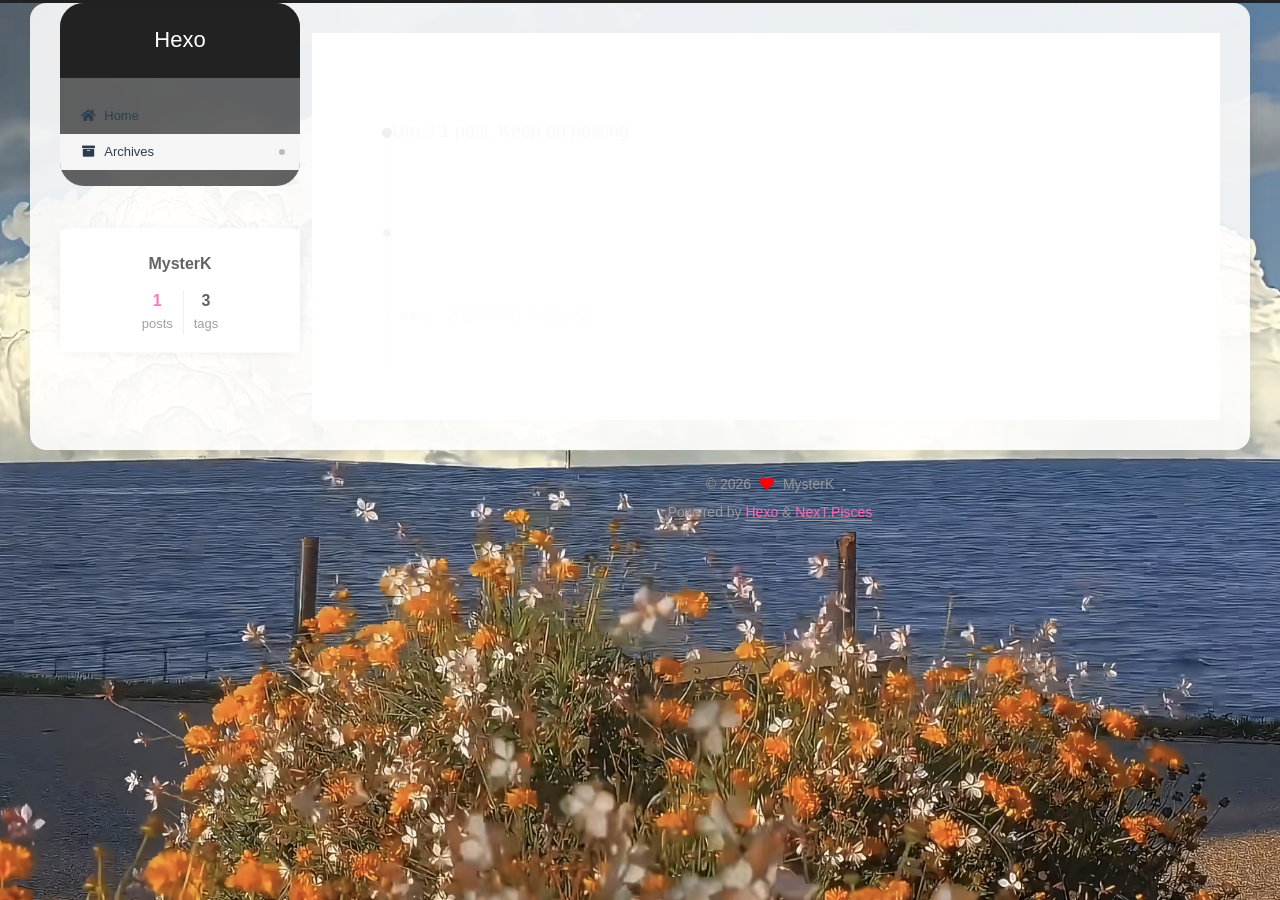
==== archives/index.html @ e22dd540 "Site updated: 2026-05-01 09:52:43" ====
<!DOCTYPE html>
<html lang="en">
<head>
  <meta charset="UTF-8">
<meta name="viewport" content="width=device-width, initial-scale=1, maximum-scale=2">
<meta name="theme-color" content="#222">
<meta name="generator" content="Hexo 7.3.0">
  <link rel="apple-touch-icon" sizes="180x180" href="/images/apple-touch-icon-next.png">
  <link rel="icon" type="image/png" sizes="32x32" href="/images/favicon-32x32-next.png">
  <link rel="icon" type="image/png" sizes="16x16" href="/images/favicon-16x16-next.png">
  <link rel="mask-icon" href="/images/logo.svg" color="#222">

<link rel="stylesheet" href="/css/main.css">


<link rel="stylesheet" href="/lib/font-awesome/css/all.min.css">

<script id="hexo-configurations">
    var NexT = window.NexT || {};
    var CONFIG = {"hostname":"example.com","root":"/","scheme":"Pisces","version":"7.8.0","exturl":false,"sidebar":{"position":"left","display":"always","padding":18,"offset":12,"onmobile":false},"copycode":{"enable":false,"show_result":false,"style":null},"back2top":{"enable":true,"sidebar":false,"scrollpercent":false},"bookmark":{"enable":false,"color":"#222","save":"auto"},"fancybox":false,"mediumzoom":false,"lazyload":false,"pangu":false,"comments":{"style":"tabs","active":null,"storage":true,"lazyload":false,"nav":null},"algolia":{"hits":{"per_page":10},"labels":{"input_placeholder":"Search for Posts","hits_empty":"We didn't find any results for the search: ${query}","hits_stats":"${hits} results found in ${time} ms"}},"localsearch":{"enable":false,"trigger":"auto","top_n_per_article":1,"unescape":false,"preload":false},"motion":{"enable":true,"async":false,"transition":{"post_block":"fadeIn","post_header":"slideDownIn","post_body":"slideDownIn","coll_header":"slideLeftIn","sidebar":"slideUpIn"}}};
  </script>

  <meta property="og:type" content="website">
<meta property="og:title" content="Hexo">
<meta property="og:url" content="http://example.com/archives/index.html">
<meta property="og:site_name" content="Hexo">
<meta property="og:locale" content="en_US">
<meta property="article:author" content="MysterK">
<meta name="twitter:card" content="summary">

<link rel="canonical" href="http://example.com/archives/">


<script id="page-configurations">
  // https://hexo.io/docs/variables.html
  CONFIG.page = {
    sidebar: "",
    isHome : false,
    isPost : false,
    lang   : 'en'
  };
</script>

  <title>Archive | Hexo</title>
  






  <noscript>
  <style>
  .use-motion .brand,
  .use-motion .menu-item,
  .sidebar-inner,
  .use-motion .post-block,
  .use-motion .pagination,
  .use-motion .comments,
  .use-motion .post-header,
  .use-motion .post-body,
  .use-motion .collection-header { opacity: initial; }

  .use-motion .site-title,
  .use-motion .site-subtitle {
    opacity: initial;
    top: initial;
  }

  .use-motion .logo-line-before i { left: initial; }
  .use-motion .logo-line-after i { right: initial; }
  </style>
</noscript>

</head>

<body itemscope itemtype="http://schema.org/WebPage">
  <div class="container use-motion">
    <div class="headband"></div>

    <header class="header" itemscope itemtype="http://schema.org/WPHeader">
      <div class="header-inner"><div class="site-brand-container">
  <div class="site-nav-toggle">
    <div class="toggle" aria-label="Toggle navigation bar">
      <span class="toggle-line toggle-line-first"></span>
      <span class="toggle-line toggle-line-middle"></span>
      <span class="toggle-line toggle-line-last"></span>
    </div>
  </div>

  <div class="site-meta">

    <a href="/" class="brand" rel="start">
      <span class="logo-line-before"><i></i></span>
      <h1 class="site-title">Hexo</h1>
      <span class="logo-line-after"><i></i></span>
    </a>
  </div>

  <div class="site-nav-right">
    <div class="toggle popup-trigger">
    </div>
  </div>
</div>




<nav class="site-nav">
  <ul id="menu" class="main-menu menu">
        <li class="menu-item menu-item-home">

    <a href="/" rel="section"><i class="fa fa-home fa-fw"></i>Home</a>

  </li>
        <li class="menu-item menu-item-archives">

    <a href="/archives/" rel="section"><i class="fa fa-archive fa-fw"></i>Archives</a>

  </li>
  </ul>
</nav>




</div>
    </header>

    
  <div class="back-to-top">
    <i class="fa fa-arrow-up"></i>
    <span>0%</span>
  </div>


    <main class="main">
      <div class="main-inner">
        <div class="content-wrap">
          

          <div class="content archive">
            

  
  
  
  <div class="post-block">
    <div class="posts-collapse">
      <div class="collection-title">
        <span class="collection-header">Um..! 1 post. Keep on posting.</span>
      </div>

      
    <div class="collection-year">
      <span class="collection-header">2026</span>
    </div>

  <article itemscope itemtype="http://schema.org/Article">
    <header class="post-header">

      <div class="post-meta">
        <time itemprop="dateCreated"
              datetime="2026-04-30T20:17:04+08:00"
              content="2026-04-30">
          04-30
        </time>
      </div>

      <div class="post-title">
          <a class="post-title-link" href="/2026/04/30/2026%E5%B9%B44%E6%9C%88-%E6%9C%88%E5%BA%A6%E5%B0%8F%E7%BB%93/" itemprop="url">
            <span itemprop="name">2026年4月 月度小结</span>
          </a>
      </div>

    </header>
  </article>


    </div>
  </div>
  
  
  

  



          </div>
          

<script>
  window.addEventListener('tabs:register', () => {
    let { activeClass } = CONFIG.comments;
    if (CONFIG.comments.storage) {
      activeClass = localStorage.getItem('comments_active') || activeClass;
    }
    if (activeClass) {
      let activeTab = document.querySelector(`a[href="#comment-${activeClass}"]`);
      if (activeTab) {
        activeTab.click();
      }
    }
  });
  if (CONFIG.comments.storage) {
    window.addEventListener('tabs:click', event => {
      if (!event.target.matches('.tabs-comment .tab-content .tab-pane')) return;
      let commentClass = event.target.classList[1];
      localStorage.setItem('comments_active', commentClass);
    });
  }
</script>

        </div>
          
  
  <div class="toggle sidebar-toggle">
    <span class="toggle-line toggle-line-first"></span>
    <span class="toggle-line toggle-line-middle"></span>
    <span class="toggle-line toggle-line-last"></span>
  </div>

  <aside class="sidebar">
    <div class="sidebar-inner">

      <ul class="sidebar-nav motion-element">
        <li class="sidebar-nav-toc">
          Table of Contents
        </li>
        <li class="sidebar-nav-overview">
          Overview
        </li>
      </ul>

      <!--noindex-->
      <div class="post-toc-wrap sidebar-panel">
      </div>
      <!--/noindex-->

      <div class="site-overview-wrap sidebar-panel">
        <div class="site-author motion-element" itemprop="author" itemscope itemtype="http://schema.org/Person">
  <p class="site-author-name" itemprop="name">MysterK</p>
  <div class="site-description" itemprop="description"></div>
</div>
<div class="site-state-wrap motion-element">
  <nav class="site-state">
      <div class="site-state-item site-state-posts">
          <a href="/archives/">
        
          <span class="site-state-item-count">1</span>
          <span class="site-state-item-name">posts</span>
        </a>
      </div>
      <div class="site-state-item site-state-tags">
        <span class="site-state-item-count">3</span>
        <span class="site-state-item-name">tags</span>
      </div>
  </nav>
</div>



      </div>

    </div>
  </aside>
  <div id="sidebar-dimmer"></div>


      </div>
    </main>

    <footer class="footer">
      <div class="footer-inner">
        

        

<div class="copyright">
  
  &copy; 
  <span itemprop="copyrightYear">2026</span>
  <span class="with-love">
    <i class="fa fa-heart"></i>
  </span>
  <span class="author" itemprop="copyrightHolder">MysterK</span>
</div>
  <div class="powered-by">Powered by <a href="https://hexo.io/" class="theme-link" rel="noopener" target="_blank">Hexo</a> & <a href="https://pisces.theme-next.org/" class="theme-link" rel="noopener" target="_blank">NexT.Pisces</a>
  </div>

        








      </div>
    </footer>
  </div>

  
  <script src="/lib/anime.min.js"></script>
  <script src="/lib/velocity/velocity.min.js"></script>
  <script src="/lib/velocity/velocity.ui.min.js"></script>

<script src="/js/utils.js"></script>

<script src="/js/motion.js"></script>


<script src="/js/schemes/pisces.js"></script>


<script src="/js/next-boot.js"></script>




  















  

  

</body>
</html>
---- css/main.css ----
:root {
  --body-bg-color: #f5f7f9;
  --content-bg-color: #fff;
  --card-bg-color: #f5f5f5;
  --text-color: #555;
  --blockquote-color: #666;
  --link-color: #555;
  --link-hover-color: #222;
  --brand-color: #fff;
  --brand-hover-color: #fff;
  --table-row-odd-bg-color: #f9f9f9;
  --table-row-hover-bg-color: #f5f5f5;
  --menu-item-bg-color: #f5f5f5;
  --btn-default-bg: #fff;
  --btn-default-color: #555;
  --btn-default-border-color: #555;
  --btn-default-hover-bg: #222;
  --btn-default-hover-color: #fff;
  --btn-default-hover-border-color: #222;
}
html {
  line-height: 1.15; /* 1 */
  -webkit-text-size-adjust: 100%; /* 2 */
}
body {
  margin: 0;
}
main {
  display: block;
}
h1 {
  font-size: 2em;
  margin: 0.67em 0;
}
hr {
  box-sizing: content-box; /* 1 */
  height: 0; /* 1 */
  overflow: visible; /* 2 */
}
pre {
  font-family: monospace, monospace; /* 1 */
  font-size: 1em; /* 2 */
}
a {
  background: transparent;
}
abbr[title] {
  border-bottom: none; /* 1 */
  text-decoration: underline; /* 2 */
  text-decoration: underline dotted; /* 2 */
}
b,
strong {
  font-weight: bolder;
}
code,
kbd,
samp {
  font-family: monospace, monospace; /* 1 */
  font-size: 1em; /* 2 */
}
small {
  font-size: 80%;
}
sub,
sup {
  font-size: 75%;
  line-height: 0;
  position: relative;
  vertical-align: baseline;
}
sub {
  bottom: -0.25em;
}
sup {
  top: -0.5em;
}
img {
  border-style: none;
}
button,
input,
optgroup,
select,
textarea {
  font-family: inherit; /* 1 */
  font-size: 100%; /* 1 */
  line-height: 1.15; /* 1 */
  margin: 0; /* 2 */
}
button,
input {
/* 1 */
  overflow: visible;
}
button,
select {
/* 1 */
  text-transform: none;
}
button,
[type='button'],
[type='reset'],
[type='submit'] {
  -webkit-appearance: button;
}
button::-moz-focus-inner,
[type='button']::-moz-focus-inner,
[type='reset']::-moz-focus-inner,
[type='submit']::-moz-focus-inner {
  border-style: none;
  padding: 0;
}
button:-moz-focusring,
[type='button']:-moz-focusring,
[type='reset']:-moz-focusring,
[type='submit']:-moz-focusring {
  outline: 1px dotted ButtonText;
}
fieldset {
  padding: 0.35em 0.75em 0.625em;
}
legend {
  box-sizing: border-box; /* 1 */
  color: inherit; /* 2 */
  display: table; /* 1 */
  max-width: 100%; /* 1 */
  padding: 0; /* 3 */
  white-space: normal; /* 1 */
}
progress {
  vertical-align: baseline;
}
textarea {
  overflow: auto;
}
[type='checkbox'],
[type='radio'] {
  box-sizing: border-box; /* 1 */
  padding: 0; /* 2 */
}
[type='number']::-webkit-inner-spin-button,
[type='number']::-webkit-outer-spin-button {
  height: auto;
}
[type='search'] {
  outline-offset: -2px; /* 2 */
  -webkit-appearance: textfield; /* 1 */
}
[type='search']::-webkit-search-decoration {
  -webkit-appearance: none;
}
::-webkit-file-upload-button {
  font: inherit; /* 2 */
  -webkit-appearance: button; /* 1 */
}
details {
  display: block;
}
summary {
  display: list-item;
}
template {
  display: none;
}
[hidden] {
  display: none;
}
::selection {
  background: #262a30;
  color: #eee;
}
html,
body {
  height: 100%;
}
body {
  background: var(--body-bg-color);
  color: var(--text-color);
  font-family: 'Lato', "PingFang SC", "Microsoft YaHei", sans-serif;
  font-size: 1em;
  line-height: 2;
}
@media (max-width: 991px) {
  body {
    padding-left: 0 !important;
    padding-right: 0 !important;
  }
}
h1,
h2,
h3,
h4,
h5,
h6 {
  font-family: 'Lato', "PingFang SC", "Microsoft YaHei", sans-serif;
  font-weight: bold;
  line-height: 1.5;
  margin: 20px 0 15px;
}
h1 {
  font-size: 1.5em;
}
h2 {
  font-size: 1.375em;
}
h3 {
  font-size: 1.25em;
}
h4 {
  font-size: 1.125em;
}
h5 {
  font-size: 1em;
}
h6 {
  font-size: 0.875em;
}
p {
  margin: 0 0 20px 0;
}
a,
span.exturl {
  border-bottom: 1px solid #999;
  color: var(--link-color);
  outline: 0;
  text-decoration: none;
  overflow-wrap: break-word;
  word-wrap: break-word;
  cursor: pointer;
}
a:hover,
span.exturl:hover {
  border-bottom-color: var(--link-hover-color);
  color: var(--link-hover-color);
}
iframe,
img,
video {
  display: block;
  margin-left: auto;
  margin-right: auto;
  max-width: 100%;
}
hr {
  background-image: repeating-linear-gradient(-45deg, #ddd, #ddd 4px, transparent 4px, transparent 8px);
  border: 0;
  height: 3px;
  margin: 40px 0;
}
blockquote {
  border-left: 4px solid #ddd;
  color: var(--blockquote-color);
  margin: 0;
  padding: 0 15px;
}
blockquote cite::before {
  content: '-';
  padding: 0 5px;
}
dt {
  font-weight: bold;
}
dd {
  margin: 0;
  padding: 0;
}
kbd {
  background-color: #f5f5f5;
  background-image: linear-gradient(#eee, #fff, #eee);
  border: 1px solid #ccc;
  border-radius: 0.2em;
  box-shadow: 0.1em 0.1em 0.2em rgba(0,0,0,0.1);
  color: #555;
  font-family: inherit;
  padding: 0.1em 0.3em;
  white-space: nowrap;
}
.table-container {
  overflow: auto;
}
table {
  border-collapse: collapse;
  border-spacing: 0;
  font-size: 0.875em;
  margin: 0 0 20px 0;
  width: 100%;
}
tbody tr:nth-of-type(odd) {
  background: var(--table-row-odd-bg-color);
}
tbody tr:hover {
  background: var(--table-row-hover-bg-color);
}
caption,
th,
td {
  font-weight: normal;
  padding: 8px;
  vertical-align: middle;
}
th,
td {
  border: 1px solid #ddd;
  border-bottom: 3px solid #ddd;
}
th {
  font-weight: 700;
  padding-bottom: 10px;
}
td {
  border-bottom-width: 1px;
}
.btn {
  background: var(--btn-default-bg);
  border: 2px solid var(--btn-default-border-color);
  border-radius: 2px;
  color: var(--btn-default-color);
  display: inline-block;
  font-size: 0.875em;
  line-height: 2;
  padding: 0 20px;
  text-decoration: none;
  transition-property: background-color;
  transition-delay: 0s;
  transition-duration: 0.2s;
  transition-timing-function: ease-in-out;
}
.btn:hover {
  background: var(--btn-default-hover-bg);
  border-color: var(--btn-default-hover-border-color);
  color: var(--btn-default-hover-color);
}
.btn + .btn {
  margin: 0 0 8px 8px;
}
.btn .fa-fw {
  text-align: left;
  width: 1.285714285714286em;
}
.toggle {
  line-height: 0;
}
.toggle .toggle-line {
  background: #fff;
  display: inline-block;
  height: 2px;
  left: 0;
  position: relative;
  top: 0;
  transition: all 0.4s;
  vertical-align: top;
  width: 100%;
}
.toggle .toggle-line:not(:first-child) {
  margin-top: 3px;
}
.toggle.toggle-arrow .toggle-line-first {
  left: 50%;
  top: 2px;
  transform: rotate(45deg);
  width: 50%;
}
.toggle.toggle-arrow .toggle-line-middle {
  left: 2px;
  width: 90%;
}
.toggle.toggle-arrow .toggle-line-last {
  left: 50%;
  top: -2px;
  transform: rotate(-45deg);
  width: 50%;
}
.toggle.toggle-close .toggle-line-first {
  transform: rotate(-45deg);
  top: 5px;
}
.toggle.toggle-close .toggle-line-middle {
  opacity: 0;
}
.toggle.toggle-close .toggle-line-last {
  transform: rotate(45deg);
  top: -5px;
}
.highlight,
pre {
  background: #f7f7f7;
  color: #4d4d4c;
  line-height: 1.6;
  margin: 0 auto 20px;
}
pre,
code {
  font-family: consolas, Menlo, monospace, "PingFang SC", "Microsoft YaHei";
}
code {
  background: #eee;
  border-radius: 3px;
  color: #555;
  padding: 2px 4px;
  overflow-wrap: break-word;
  word-wrap: break-word;
}
.highlight *::selection {
  background: #d6d6d6;
}
.highlight pre {
  border: 0;
  margin: 0;
  padding: 10px 0;
}
.highlight table {
  border: 0;
  margin: 0;
  width: auto;
}
.highlight td {
  border: 0;
  padding: 0;
}
.highlight figcaption {
  background: #eff2f3;
  color: #4d4d4c;
  display: flex;
  font-size: 0.875em;
  justify-content: space-between;
  line-height: 1.2;
  padding: 0.5em;
}
.highlight figcaption a {
  color: #4d4d4c;
}
.highlight figcaption a:hover {
  border-bottom-color: #4d4d4c;
}
.highlight .gutter {
  -moz-user-select: none;
  -ms-user-select: none;
  -webkit-user-select: none;
  user-select: none;
}
.highlight .gutter pre {
  background: #eff2f3;
  color: #869194;
  padding-left: 10px;
  padding-right: 10px;
  text-align: right;
}
.highlight .code pre {
  background: #f7f7f7;
  padding-left: 10px;
  width: 100%;
}
.gist table {
  width: auto;
}
.gist table td {
  border: 0;
}
pre {
  overflow: auto;
  padding: 10px;
}
pre code {
  background: none;
  color: #4d4d4c;
  font-size: 0.875em;
  padding: 0;
  text-shadow: none;
}
pre .deletion {
  background: #fdd;
}
pre .addition {
  background: #dfd;
}
pre .meta {
  color: #eab700;
  -moz-user-select: none;
  -ms-user-select: none;
  -webkit-user-select: none;
  user-select: none;
}
pre .comment {
  color: #8e908c;
}
pre .variable,
pre .attribute,
pre .tag,
pre .name,
pre .regexp,
pre .ruby .constant,
pre .xml .tag .title,
pre .xml .pi,
pre .xml .doctype,
pre .html .doctype,
pre .css .id,
pre .css .class,
pre .css .pseudo {
  color: #c82829;
}
pre .number,
pre .preprocessor,
pre .built_in,
pre .builtin-name,
pre .literal,
pre .params,
pre .constant,
pre .command {
  color: #f5871f;
}
pre .ruby .class .title,
pre .css .rules .attribute,
pre .string,
pre .symbol,
pre .value,
pre .inheritance,
pre .header,
pre .ruby .symbol,
pre .xml .cdata,
pre .special,
pre .formula {
  color: #718c00;
}
pre .title,
pre .css .hexcolor {
  color: #3e999f;
}
pre .function,
pre .python .decorator,
pre .python .title,
pre .ruby .function .title,
pre .ruby .title .keyword,
pre .perl .sub,
pre .javascript .title,
pre .coffeescript .title {
  color: #4271ae;
}
pre .keyword,
pre .javascript .function {
  color: #8959a8;
}
.blockquote-center {
  border-left: none;
  margin: 40px 0;
  padding: 0;
  position: relative;
  text-align: center;
}
.blockquote-center .fa {
  display: block;
  opacity: 0.6;
  position: absolute;
  width: 100%;
}
.blockquote-center .fa-quote-left {
  border-top: 1px solid #ccc;
  text-align: left;
  top: -20px;
}
.blockquote-center .fa-quote-right {
  border-bottom: 1px solid #ccc;
  text-align: right;
  bottom: -20px;
}
.blockquote-center p,
.blockquote-center div {
  text-align: center;
}
.post-body .group-picture img {
  margin: 0 auto;
  padding: 0 3px;
}
.group-picture-row {
  margin-bottom: 6px;
  overflow: hidden;
}
.group-picture-column {
  float: left;
  margin-bottom: 10px;
}
.post-body .label {
  color: #555;
  display: inline;
  padding: 0 2px;
}
.post-body .label.default {
  background: #f0f0f0;
}
.post-body .label.primary {
  background: #efe6f7;
}
.post-body .label.info {
  background: #e5f2f8;
}
.post-body .label.success {
  background: #e7f4e9;
}
.post-body .label.warning {
  background: #fcf6e1;
}
.post-body .label.danger {
  background: #fae8eb;
}
.post-body .tabs {
  margin-bottom: 20px;
}
.post-body .tabs,
.tabs-comment {
  display: block;
  padding-top: 10px;
  position: relative;
}
.post-body .tabs ul.nav-tabs,
.tabs-comment ul.nav-tabs {
  display: flex;
  flex-wrap: wrap;
  margin: 0;
  margin-bottom: -1px;
  padding: 0;
}
@media (max-width: 413px) {
  .post-body .tabs ul.nav-tabs,
  .tabs-comment ul.nav-tabs {
    display: block;
    margin-bottom: 5px;
  }
}
.post-body .tabs ul.nav-tabs li.tab,
.tabs-comment ul.nav-tabs li.tab {
  border-bottom: 1px solid #ddd;
  border-left: 1px solid transparent;
  border-right: 1px solid transparent;
  border-top: 3px solid transparent;
  flex-grow: 1;
  list-style-type: none;
  border-radius: 0 0 0 0;
}
@media (max-width: 413px) {
  .post-body .tabs ul.nav-tabs li.tab,
  .tabs-comment ul.nav-tabs li.tab {
    border-bottom: 1px solid transparent;
    border-left: 3px solid transparent;
    border-right: 1px solid transparent;
    border-top: 1px solid transparent;
  }
}
@media (max-width: 413px) {
  .post-body .tabs ul.nav-tabs li.tab,
  .tabs-comment ul.nav-tabs li.tab {
    border-radius: 0;
  }
}
.post-body .tabs ul.nav-tabs li.tab a,
.tabs-comment ul.nav-tabs li.tab a {
  border-bottom: initial;
  display: block;
  line-height: 1.8;
  outline: 0;
  padding: 0.25em 0.75em;
  text-align: center;
  transition-delay: 0s;
  transition-duration: 0.2s;
  transition-timing-function: ease-out;
}
.post-body .tabs ul.nav-tabs li.tab a i,
.tabs-comment ul.nav-tabs li.tab a i {
  width: 1.285714285714286em;
}
.post-body .tabs ul.nav-tabs li.tab.active,
.tabs-comment ul.nav-tabs li.tab.active {
  border-bottom: 1px solid transparent;
  border-left: 1px solid #ddd;
  border-right: 1px solid #ddd;
  border-top: 3px solid #fc6423;
}
@media (max-width: 413px) {
  .post-body .tabs ul.nav-tabs li.tab.active,
  .tabs-comment ul.nav-tabs li.tab.active {
    border-bottom: 1px solid #ddd;
    border-left: 3px solid #fc6423;
    border-right: 1px solid #ddd;
    border-top: 1px solid #ddd;
  }
}
.post-body .tabs ul.nav-tabs li.tab.active a,
.tabs-comment ul.nav-tabs li.tab.active a {
  color: var(--link-color);
  cursor: default;
}
.post-body .tabs .tab-content .tab-pane,
.tabs-comment .tab-content .tab-pane {
  border: 1px solid #ddd;
  border-top: 0;
  padding: 20px 20px 0 20px;
  border-radius: 0;
}
.post-body .tabs .tab-content .tab-pane:not(.active),
.tabs-comment .tab-content .tab-pane:not(.active) {
  display: none;
}
.post-body .tabs .tab-content .tab-pane.active,
.tabs-comment .tab-content .tab-pane.active {
  display: block;
}
.post-body .tabs .tab-content .tab-pane.active:nth-of-type(1),
.tabs-comment .tab-content .tab-pane.active:nth-of-type(1) {
  border-radius: 0 0 0 0;
}
@media (max-width: 413px) {
  .post-body .tabs .tab-content .tab-pane.active:nth-of-type(1),
  .tabs-comment .tab-content .tab-pane.active:nth-of-type(1) {
    border-radius: 0;
  }
}
.post-body .note {
  border-radius: 3px;
  margin-bottom: 20px;
  padding: 1em;
  position: relative;
  border: 1px solid #eee;
  border-left-width: 5px;
}
.post-body .note h2,
.post-body .note h3,
.post-body .note h4,
.post-body .note h5,
.post-body .note h6 {
  margin-top: 0;
  border-bottom: initial;
  margin-bottom: 0;
  padding-top: 0;
}
.post-body .note p:first-child,
.post-body .note ul:first-child,
.post-body .note ol:first-child,
.post-body .note table:first-child,
.post-body .note pre:first-child,
.post-body .note blockquote:first-child,
.post-body .note img:first-child {
  margin-top: 0;
}
.post-body .note p:last-child,
.post-body .note ul:last-child,
.post-body .note ol:last-child,
.post-body .note table:last-child,
.post-body .note pre:last-child,
.post-body .note blockquote:last-child,
.post-body .note img:last-child {
  margin-bottom: 0;
}
.post-body .note.default {
  border-left-color: #777;
}
.post-body .note.default h2,
.post-body .note.default h3,
.post-body .note.default h4,
.post-body .note.default h5,
.post-body .note.default h6 {
  color: #777;
}
.post-body .note.primary {
  border-left-color: #6f42c1;
}
.post-body .note.primary h2,
.post-body .note.primary h3,
.post-body .note.primary h4,
.post-body .note.primary h5,
.post-body .note.primary h6 {
  color: #6f42c1;
}
.post-body .note.info {
  border-left-color: #428bca;
}
.post-body .note.info h2,
.post-body .note.info h3,
.post-body .note.info h4,
.post-body .note.info h5,
.post-body .note.info h6 {
  color: #428bca;
}
.post-body .note.success {
  border-left-color: #5cb85c;
}
.post-body .note.success h2,
.post-body .note.success h3,
.post-body .note.success h4,
.post-body .note.success h5,
.post-body .note.success h6 {
  color: #5cb85c;
}
.post-body .note.warning {
  border-left-color: #f0ad4e;
}
.post-body .note.warning h2,
.post-body .note.warning h3,
.post-body .note.warning h4,
.post-body .note.warning h5,
.post-body .note.warning h6 {
  color: #f0ad4e;
}
.post-body .note.danger {
  border-left-color: #d9534f;
}
.post-body .note.danger h2,
.post-body .note.danger h3,
.post-body .note.danger h4,
.post-body .note.danger h5,
.post-body .note.danger h6 {
  color: #d9534f;
}
.pagination .prev,
.pagination .next,
.pagination .page-number,
.pagination .space {
  display: inline-block;
  margin: 0 10px;
  padding: 0 11px;
  position: relative;
  top: -1px;
}
@media (max-width: 767px) {
  .pagination .prev,
  .pagination .next,
  .pagination .page-number,
  .pagination .space {
    margin: 0 5px;
  }
}
.pagination {
  border-top: 1px solid #eee;
  margin: 120px 0 0;
  text-align: center;
}
.pagination .prev,
.pagination .next,
.pagination .page-number {
  border-bottom: 0;
  border-top: 1px solid #eee;
  transition-property: border-color;
  transition-delay: 0s;
  transition-duration: 0.2s;
  transition-timing-function: ease-in-out;
}
.pagination .prev:hover,
.pagination .next:hover,
.pagination .page-number:hover {
  border-top-color: #222;
}
.pagination .space {
  margin: 0;
  padding: 0;
}
.pagination .prev {
  margin-left: 0;
}
.pagination .next {
  margin-right: 0;
}
.pagination .page-number.current {
  background: #ccc;
  border-top-color: #ccc;
  color: #fff;
}
@media (max-width: 767px) {
  .pagination {
    border-top: none;
  }
  .pagination .prev,
  .pagination .next,
  .pagination .page-number {
    border-bottom: 1px solid #eee;
    border-top: 0;
    margin-bottom: 10px;
    padding: 0 10px;
  }
  .pagination .prev:hover,
  .pagination .next:hover,
  .pagination .page-number:hover {
    border-bottom-color: #222;
  }
}
.comments {
  margin-top: 60px;
  overflow: hidden;
}
.comment-button-group {
  display: flex;
  flex-wrap: wrap-reverse;
  justify-content: center;
  margin: 1em 0;
}
.comment-button-group .comment-button {
  margin: 0.1em 0.2em;
}
.comment-button-group .comment-button.active {
  background: var(--btn-default-hover-bg);
  border-color: var(--btn-default-hover-border-color);
  color: var(--btn-default-hover-color);
}
.comment-position {
  display: none;
}
.comment-position.active {
  display: block;
}
.tabs-comment {
  background: var(--content-bg-color);
  margin-top: 4em;
  padding-top: 0;
}
.tabs-comment .comments {
  border: 0;
  box-shadow: none;
  margin-top: 0;
  padding-top: 0;
}
.container {
  min-height: 100%;
  position: relative;
}
.main-inner {
  margin: 0 auto;
  width: calc(100% - 20px);
}
@media (min-width: 1200px) {
  .main-inner {
    width: 1160px;
  }
}
@media (min-width: 1600px) {
  .main-inner {
    width: 73%;
  }
}
@media (max-width: 767px) {
  .content-wrap {
    padding: 0 20px;
  }
}
.header {
  background: transparent;
}
.header-inner {
  margin: 0 auto;
  width: calc(100% - 20px);
}
@media (min-width: 1200px) {
  .header-inner {
    width: 1160px;
  }
}
@media (min-width: 1600px) {
  .header-inner {
    width: 73%;
  }
}
.site-brand-container {
  display: flex;
  flex-shrink: 0;
  padding: 0 10px;
}
.headband {
  background: #222;
  height: 3px;
}
.site-meta {
  flex-grow: 1;
  text-align: center;
}
@media (max-width: 767px) {
  .site-meta {
    text-align: center;
  }
}
.brand {
  border-bottom: none;
  color: var(--brand-color);
  display: inline-block;
  line-height: 1.375em;
  padding: 0 40px;
  position: relative;
}
.brand:hover {
  color: var(--brand-hover-color);
}
.site-title {
  font-family: 'Lato', "PingFang SC", "Microsoft YaHei", sans-serif;
  font-size: 1.375em;
  font-weight: normal;
  margin: 0;
}
.site-subtitle {
  color: #ddd;
  font-size: 0.8125em;
  margin: 10px 0;
}
.use-motion .brand {
  opacity: 0;
}
.use-motion .site-title,
.use-motion .site-subtitle,
.use-motion .custom-logo-image {
  opacity: 0;
  position: relative;
  top: -10px;
}
.site-nav-toggle,
.site-nav-right {
  display: none;
}
@media (max-width: 767px) {
  .site-nav-toggle,
  .site-nav-right {
    display: flex;
    flex-direction: column;
    justify-content: center;
  }
}
.site-nav-toggle .toggle,
.site-nav-right .toggle {
  color: var(--text-color);
  padding: 10px;
  width: 22px;
}
.site-nav-toggle .toggle .toggle-line,
.site-nav-right .toggle .toggle-line {
  background: var(--text-color);
  border-radius: 1px;
}
.site-nav {
  display: block;
}
@media (max-width: 767px) {
  .site-nav {
    clear: both;
    display: none;
  }
}
.site-nav.site-nav-on {
  display: block;
}
.menu {
  margin-top: 20px;
  padding-left: 0;
  text-align: center;
}
.menu-item {
  display: inline-block;
  list-style: none;
  margin: 0 10px;
}
@media (max-width: 767px) {
  .menu-item {
    display: block;
    margin-top: 10px;
  }
  .menu-item.menu-item-search {
    display: none;
  }
}
.menu-item a,
.menu-item span.exturl {
  border-bottom: 0;
  display: block;
  font-size: 0.8125em;
  transition-property: border-color;
  transition-delay: 0s;
  transition-duration: 0.2s;
  transition-timing-function: ease-in-out;
}
@media (hover: none) {
  .menu-item a:hover,
  .menu-item span.exturl:hover {
    border-bottom-color: transparent !important;
  }
}
.menu-item .fa,
.menu-item .fab,
.menu-item .far,
.menu-item .fas {
  margin-right: 8px;
}
.menu-item .badge {
  display: inline-block;
  font-weight: bold;
  line-height: 1;
  margin-left: 0.35em;
  margin-top: 0.35em;
  text-align: center;
  white-space: nowrap;
}
@media (max-width: 767px) {
  .menu-item .badge {
    float: right;
    margin-left: 0;
  }
}
.menu-item-active a,
.menu .menu-item a:hover,
.menu .menu-item span.exturl:hover {
  background: var(--menu-item-bg-color);
}
.use-motion .menu-item {
  opacity: 0;
}
.sidebar {
  background: #222;
  bottom: 0;
  box-shadow: inset 0 2px 6px #000;
  position: fixed;
  top: 0;
}
@media (max-width: 991px) {
  .sidebar {
    display: none;
  }
}
.sidebar-inner {
  color: #999;
  padding: 18px 10px;
  text-align: center;
}
.cc-license {
  margin-top: 10px;
  text-align: center;
}
.cc-license .cc-opacity {
  border-bottom: none;
  opacity: 0.7;
}
.cc-license .cc-opacity:hover {
  opacity: 0.9;
}
.cc-license img {
  display: inline-block;
}
.site-author-image {
  border: 1px solid #eee;
  display: block;
  margin: 0 auto;
  max-width: 120px;
  padding: 2px;
}
.site-author-name {
  color: var(--text-color);
  font-weight: 600;
  margin: 0;
  text-align: center;
}
.site-description {
  color: #999;
  font-size: 0.8125em;
  margin-top: 0;
  text-align: center;
}
.links-of-author {
  margin-top: 15px;
}
.links-of-author a,
.links-of-author span.exturl {
  border-bottom-color: #555;
  display: inline-block;
  font-size: 0.8125em;
  margin-bottom: 10px;
  margin-right: 10px;
  vertical-align: middle;
}
.links-of-author a::before,
.links-of-author span.exturl::before {
  background: #0f94c1;
  border-radius: 50%;
  content: ' ';
  display: inline-block;
  height: 4px;
  margin-right: 3px;
  vertical-align: middle;
  width: 4px;
}
.sidebar-button {
  margin-top: 15px;
}
.sidebar-button a {
  border: 1px solid #fc6423;
  border-radius: 4px;
  color: #fc6423;
  display: inline-block;
  padding: 0 15px;
}
.sidebar-button a .fa,
.sidebar-button a .fab,
.sidebar-button a .far,
.sidebar-button a .fas {
  margin-right: 5px;
}
.sidebar-button a:hover {
  background: #fc6423;
  border: 1px solid #fc6423;
  color: #fff;
}
.sidebar-button a:hover .fa,
.sidebar-button a:hover .fab,
.sidebar-button a:hover .far,
.sidebar-button a:hover .fas {
  color: #fff;
}
.links-of-blogroll {
  font-size: 0.8125em;
  margin-top: 10px;
}
.links-of-blogroll-title {
  font-size: 0.875em;
  font-weight: 600;
  margin-top: 0;
}
.links-of-blogroll-list {
  list-style: none;
  margin: 0;
  padding: 0;
}
#sidebar-dimmer {
  display: none;
}
@media (max-width: 767px) {
  #sidebar-dimmer {
    background: #000;
    display: block;
    height: 100%;
    left: 100%;
    opacity: 0;
    position: fixed;
    top: 0;
    width: 100%;
    z-index: 1100;
  }
  .sidebar-active + #sidebar-dimmer {
    opacity: 0.7;
    transform: translateX(-100%);
    transition: opacity 0.5s;
  }
}
.sidebar-nav {
  margin: 0;
  padding-bottom: 20px;
  padding-left: 0;
}
.sidebar-nav li {
  border-bottom: 1px solid transparent;
  color: var(--text-color);
  cursor: pointer;
  display: inline-block;
  font-size: 0.875em;
}
.sidebar-nav li.sidebar-nav-overview {
  margin-left: 10px;
}
.sidebar-nav li:hover {
  color: #fc6423;
}
.sidebar-nav .sidebar-nav-active {
  border-bottom-color: #fc6423;
  color: #fc6423;
}
.sidebar-nav .sidebar-nav-active:hover {
  color: #fc6423;
}
.sidebar-panel {
  display: none;
  overflow-x: hidden;
  overflow-y: auto;
}
.sidebar-panel-active {
  display: block;
}
.sidebar-toggle {
  background: #222;
  bottom: 45px;
  cursor: pointer;
  height: 14px;
  left: 30px;
  padding: 5px;
  position: fixed;
  width: 14px;
  z-index: 1300;
}
@media (max-width: 991px) {
  .sidebar-toggle {
    left: 20px;
    opacity: 0.8;
    display: none;
  }
}
.sidebar-toggle:hover .toggle-line {
  background: #fc6423;
}
.post-toc {
  font-size: 0.875em;
}
.post-toc ol {
  list-style: none;
  margin: 0;
  padding: 0 2px 5px 10px;
  text-align: left;
}
.post-toc ol > ol {
  padding-left: 0;
}
.post-toc ol a {
  transition-property: all;
  transition-delay: 0s;
  transition-duration: 0.2s;
  transition-timing-function: ease-in-out;
}
.post-toc .nav-item {
  line-height: 1.8;
  overflow: hidden;
  text-overflow: ellipsis;
}
.post-toc .nav .nav-child {
  display: none;
}
.post-toc .nav .active > .nav-child {
  display: block;
}
.post-toc .nav .active-current > .nav-child {
  display: block;
}
.post-toc .nav .active-current > .nav-child > .nav-item {
  display: block;
}
.post-toc .nav .active > a {
  border-bottom-color: #fc6423;
  color: #fc6423;
}
.post-toc .nav .active-current > a {
  color: #fc6423;
}
.post-toc .nav .active-current > a:hover {
  color: #fc6423;
}
.site-state {
  display: flex;
  justify-content: center;
  line-height: 1.4;
  margin-top: 10px;
  overflow: hidden;
  text-align: center;
  white-space: nowrap;
}
.site-state-item {
  padding: 0 15px;
}
.site-state-item:not(:first-child) {
  border-left: 1px solid #eee;
}
.site-state-item a {
  border-bottom: none;
}
.site-state-item-count {
  display: block;
  font-size: 1em;
  font-weight: 600;
  text-align: center;
}
.site-state-item-name {
  color: #999;
  font-size: 0.8125em;
}
.footer {
  color: #999;
  font-size: 0.875em;
  padding: 20px 0;
}
.footer.footer-fixed {
  bottom: 0;
  left: 0;
  position: absolute;
  right: 0;
}
.footer-inner {
  box-sizing: border-box;
  margin: 0 auto;
  text-align: center;
  width: calc(100% - 20px);
}
@media (min-width: 1200px) {
  .footer-inner {
    width: 1160px;
  }
}
@media (min-width: 1600px) {
  .footer-inner {
    width: 73%;
  }
}
.languages {
  display: inline-block;
  font-size: 1.125em;
  position: relative;
}
.languages .lang-select-label span {
  margin: 0 0.5em;
}
.languages .lang-select {
  height: 100%;
  left: 0;
  opacity: 0;
  position: absolute;
  top: 0;
  width: 100%;
}
.with-love {
  color: #ff0000;
  display: inline-block;
  margin: 0 5px;
}
.powered-by,
.theme-info {
  display: inline-block;
}
@-moz-keyframes iconAnimate {
  0%, 100% {
    transform: scale(1);
  }
  10%, 30% {
    transform: scale(0.9);
  }
  20%, 40%, 60%, 80% {
    transform: scale(1.1);
  }
  50%, 70% {
    transform: scale(1.1);
  }
}
@-webkit-keyframes iconAnimate {
  0%, 100% {
    transform: scale(1);
  }
  10%, 30% {
    transform: scale(0.9);
  }
  20%, 40%, 60%, 80% {
    transform: scale(1.1);
  }
  50%, 70% {
    transform: scale(1.1);
  }
}
@-o-keyframes iconAnimate {
  0%, 100% {
    transform: scale(1);
  }
  10%, 30% {
    transform: scale(0.9);
  }
  20%, 40%, 60%, 80% {
    transform: scale(1.1);
  }
  50%, 70% {
    transform: scale(1.1);
  }
}
@keyframes iconAnimate {
  0%, 100% {
    transform: scale(1);
  }
  10%, 30% {
    transform: scale(0.9);
  }
  20%, 40%, 60%, 80% {
    transform: scale(1.1);
  }
  50%, 70% {
    transform: scale(1.1);
  }
}
.back-to-top {
  font-size: 12px;
  text-align: center;
  transition-delay: 0s;
  transition-duration: 0.2s;
  transition-timing-function: ease-in-out;
}
.back-to-top {
  background: #222;
  bottom: -100px;
  box-sizing: border-box;
  color: #fff;
  cursor: pointer;
  left: 30px;
  opacity: 0.6;
  padding: 0 6px;
  position: fixed;
  transition-property: bottom;
  z-index: 1300;
  width: 24px;
}
.back-to-top span {
  display: none;
}
.back-to-top:hover {
  color: #fc6423;
}
.back-to-top.back-to-top-on {
  bottom: 30px;
}
@media (max-width: 991px) {
  .back-to-top {
    left: 20px;
    opacity: 0.8;
  }
}
.post-body {
  font-family: 'Lato', "PingFang SC", "Microsoft YaHei", sans-serif;
  overflow-wrap: break-word;
  word-wrap: break-word;
}
@media (min-width: 1200px) {
  .post-body {
    font-size: 1.125em;
  }
}
.post-body .exturl .fa {
  font-size: 0.875em;
  margin-left: 4px;
}
.post-body .image-caption,
.post-body .figure .caption {
  color: #999;
  font-size: 0.875em;
  font-weight: bold;
  line-height: 1;
  margin: -20px auto 15px;
  text-align: center;
}
.post-sticky-flag {
  display: inline-block;
  transform: rotate(30deg);
}
.post-button {
  margin-top: 40px;
  text-align: center;
}
.use-motion .post-block,
.use-motion .pagination,
.use-motion .comments {
  opacity: 0;
}
.use-motion .post-header {
  opacity: 0;
}
.use-motion .post-body {
  opacity: 0;
}
.use-motion .collection-header {
  opacity: 0;
}
.posts-collapse {
  margin-left: 35px;
  position: relative;
}
@media (max-width: 767px) {
  .posts-collapse {
    margin-left: 0px;
    margin-right: 0px;
  }
}
.posts-collapse .collection-title {
  font-size: 1.125em;
  position: relative;
}
.posts-collapse .collection-title::before {
  background: #999;
  border: 1px solid #fff;
  border-radius: 50%;
  content: ' ';
  height: 10px;
  left: 0;
  margin-left: -6px;
  margin-top: -4px;
  position: absolute;
  top: 50%;
  width: 10px;
}
.posts-collapse .collection-year {
  font-size: 1.5em;
  font-weight: bold;
  margin: 60px 0;
  position: relative;
}
.posts-collapse .collection-year::before {
  background: #bbb;
  border-radius: 50%;
  content: ' ';
  height: 8px;
  left: 0;
  margin-left: -4px;
  margin-top: -4px;
  position: absolute;
  top: 50%;
  width: 8px;
}
.posts-collapse .collection-header {
  display: block;
  margin: 0 0 0 20px;
}
.posts-collapse .collection-header small {
  color: #bbb;
  margin-left: 5px;
}
.posts-collapse .post-header {
  border-bottom: 1px dashed #ccc;
  margin: 30px 0;
  padding-left: 15px;
  position: relative;
  transition-property: border;
  transition-delay: 0s;
  transition-duration: 0.2s;
  transition-timing-function: ease-in-out;
}
.posts-collapse .post-header::before {
  background: #bbb;
  border: 1px solid #fff;
  border-radius: 50%;
  content: ' ';
  height: 6px;
  left: 0;
  margin-left: -4px;
  position: absolute;
  top: 0.75em;
  transition-property: background;
  width: 6px;
  transition-delay: 0s;
  transition-duration: 0.2s;
  transition-timing-function: ease-in-out;
}
.posts-collapse .post-header:hover {
  border-bottom-color: #666;
}
.posts-collapse .post-header:hover::before {
  background: #222;
}
.posts-collapse .post-meta {
  display: inline;
  font-size: 0.75em;
  margin-right: 10px;
}
.posts-collapse .post-title {
  display: inline;
}
.posts-collapse .post-title a,
.posts-collapse .post-title span.exturl {
  border-bottom: none;
  color: var(--link-color);
}
.posts-collapse .post-title .fa-external-link-alt {
  font-size: 0.875em;
  margin-left: 5px;
}
.posts-collapse::before {
  background: #f5f5f5;
  content: ' ';
  height: 100%;
  left: 0;
  margin-left: -2px;
  position: absolute;
  top: 1.25em;
  width: 4px;
}
.post-eof {
  background: #ccc;
  height: 1px;
  margin: 80px auto 60px;
  text-align: center;
  width: 8%;
}
.post-block:last-of-type .post-eof {
  display: none;
}
.content {
  padding-top: 40px;
}
@media (min-width: 992px) {
  .post-body {
    text-align: justify;
  }
}
@media (max-width: 991px) {
  .post-body {
    text-align: justify;
  }
}
.post-body h1,
.post-body h2,
.post-body h3,
.post-body h4,
.post-body h5,
.post-body h6 {
  padding-top: 10px;
}
.post-body h1 .header-anchor,
.post-body h2 .header-anchor,
.post-body h3 .header-anchor,
.post-body h4 .header-anchor,
.post-body h5 .header-anchor,
.post-body h6 .header-anchor {
  border-bottom-style: none;
  color: #ccc;
  float: right;
  margin-left: 10px;
  visibility: hidden;
}
.post-body h1 .header-anchor:hover,
.post-body h2 .header-anchor:hover,
.post-body h3 .header-anchor:hover,
.post-body h4 .header-anchor:hover,
.post-body h5 .header-anchor:hover,
.post-body h6 .header-anchor:hover {
  color: inherit;
}
.post-body h1:hover .header-anchor,
.post-body h2:hover .header-anchor,
.post-body h3:hover .header-anchor,
.post-body h4:hover .header-anchor,
.post-body h5:hover .header-anchor,
.post-body h6:hover .header-anchor {
  visibility: visible;
}
.post-body iframe,
.post-body img,
.post-body video {
  margin-bottom: 20px;
}
.post-body .video-container {
  height: 0;
  margin-bottom: 20px;
  overflow: hidden;
  padding-top: 75%;
  position: relative;
  width: 100%;
}
.post-body .video-container iframe,
.post-body .video-container object,
.post-body .video-container embed {
  height: 100%;
  left: 0;
  margin: 0;
  position: absolute;
  top: 0;
  width: 100%;
}
.post-gallery {
  align-items: center;
  display: grid;
  grid-gap: 10px;
  grid-template-columns: 1fr 1fr 1fr;
  margin-bottom: 20px;
}
@media (max-width: 767px) {
  .post-gallery {
    grid-template-columns: 1fr 1fr;
  }
}
.post-gallery a {
  border: 0;
}
.post-gallery img {
  margin: 0;
}
.posts-expand .post-header {
  font-size: 1.125em;
}
.posts-expand .post-title {
  font-size: 1.5em;
  font-weight: normal;
  margin: initial;
  text-align: center;
  overflow-wrap: break-word;
  word-wrap: break-word;
}
.posts-expand .post-title-link {
  border-bottom: none;
  color: var(--link-color);
  display: inline-block;
  position: relative;
  vertical-align: top;
}
.posts-expand .post-title-link::before {
  background: var(--link-color);
  bottom: 0;
  content: '';
  height: 2px;
  left: 0;
  position: absolute;
  transform: scaleX(0);
  visibility: hidden;
  width: 100%;
  transition-delay: 0s;
  transition-duration: 0.2s;
  transition-timing-function: ease-in-out;
}
.posts-expand .post-title-link:hover::before {
  transform: scaleX(1);
  visibility: visible;
}
.posts-expand .post-title-link .fa-external-link-alt {
  font-size: 0.875em;
  margin-left: 5px;
}
.posts-expand .post-meta {
  color: #999;
  font-family: 'Lato', "PingFang SC", "Microsoft YaHei", sans-serif;
  font-size: 0.75em;
  margin: 3px 0 60px 0;
  text-align: center;
}
.posts-expand .post-meta .post-description {
  font-size: 0.875em;
  margin-top: 2px;
}
.posts-expand .post-meta time {
  border-bottom: 1px dashed #999;
  cursor: pointer;
}
.post-meta .post-meta-item + .post-meta-item::before {
  content: '|';
  margin: 0 0.5em;
}
.post-meta-divider {
  margin: 0 0.5em;
}
.post-meta-item-icon {
  margin-right: 3px;
}
@media (max-width: 991px) {
  .post-meta-item-icon {
    display: inline-block;
  }
}
@media (max-width: 991px) {
  .post-meta-item-text {
    display: none;
  }
}
.post-nav {
  border-top: 1px solid #eee;
  display: flex;
  justify-content: space-between;
  margin-top: 15px;
  padding: 10px 5px 0;
}
.post-nav-item {
  flex: 1;
}
.post-nav-item a {
  border-bottom: none;
  display: block;
  font-size: 0.875em;
  line-height: 1.6;
  position: relative;
}
.post-nav-item a:active {
  top: 2px;
}
.post-nav-item .fa {
  font-size: 0.75em;
}
.post-nav-item:first-child {
  margin-right: 15px;
}
.post-nav-item:first-child .fa {
  margin-right: 5px;
}
.post-nav-item:last-child {
  margin-left: 15px;
  text-align: right;
}
.post-nav-item:last-child .fa {
  margin-left: 5px;
}
.rtl.post-body p,
.rtl.post-body a,
.rtl.post-body h1,
.rtl.post-body h2,
.rtl.post-body h3,
.rtl.post-body h4,
.rtl.post-body h5,
.rtl.post-body h6,
.rtl.post-body li,
.rtl.post-body ul,
.rtl.post-body ol {
  direction: rtl;
  font-family: UKIJ Ekran;
}
.rtl.post-title {
  font-family: UKIJ Ekran;
}
.post-tags {
  margin-top: 40px;
  text-align: center;
}
.post-tags a {
  display: inline-block;
  font-size: 0.8125em;
}
.post-tags a:not(:last-child) {
  margin-right: 10px;
}
.post-widgets {
  border-top: 1px solid #eee;
  margin-top: 15px;
  text-align: center;
}
.wp_rating {
  height: 20px;
  line-height: 20px;
  margin-top: 10px;
  padding-top: 6px;
  text-align: center;
}
.social-like {
  display: flex;
  font-size: 0.875em;
  justify-content: center;
  text-align: center;
}
.reward-container {
  margin: 20px auto;
  padding: 10px 0;
  text-align: center;
  width: 90%;
}
.reward-container button {
  background: transparent;
  border: 1px solid #fc6423;
  border-radius: 0;
  color: #fc6423;
  cursor: pointer;
  line-height: 2;
  outline: 0;
  padding: 0 15px;
  vertical-align: text-top;
}
.reward-container button:hover {
  background: #fc6423;
  border: 1px solid transparent;
  color: #fa9366;
}
#qr {
  padding-top: 20px;
}
#qr a {
  border: 0;
}
#qr img {
  display: inline-block;
  margin: 0.8em 2em 0 2em;
  max-width: 100%;
  width: 180px;
}
#qr p {
  text-align: center;
}
.category-all-page .category-all-title {
  text-align: center;
}
.category-all-page .category-all {
  margin-top: 20px;
}
.category-all-page .category-list {
  list-style: none;
  margin: 0;
  padding: 0;
}
.category-all-page .category-list-item {
  margin: 5px 10px;
}
.category-all-page .category-list-count {
  color: #bbb;
}
.category-all-page .category-list-count::before {
  content: ' (';
  display: inline;
}
.category-all-page .category-list-count::after {
  content: ') ';
  display: inline;
}
.category-all-page .category-list-child {
  padding-left: 10px;
}
.event-list {
  padding: 0;
}
.event-list hr {
  background: #222;
  margin: 20px 0 45px 0;
}
.event-list hr::after {
  background: #222;
  color: #fff;
  content: 'NOW';
  display: inline-block;
  font-weight: bold;
  padding: 0 5px;
  text-align: right;
}
.event-list .event {
  background: #222;
  margin: 20px 0;
  min-height: 40px;
  padding: 15px 0 15px 10px;
}
.event-list .event .event-summary {
  color: #fff;
  margin: 0;
  padding-bottom: 3px;
}
.event-list .event .event-summary::before {
  animation: dot-flash 1s alternate infinite ease-in-out;
  color: #fff;
  content: '\f111';
  display: inline-block;
  font-size: 10px;
  margin-right: 25px;
  vertical-align: middle;
  font-family: 'Font Awesome 5 Free';
  font-weight: 900;
}
.event-list .event .event-relative-time {
  color: #bbb;
  display: inline-block;
  font-size: 12px;
  font-weight: normal;
  padding-left: 12px;
}
.event-list .event .event-details {
  color: #fff;
  display: block;
  line-height: 18px;
  margin-left: 56px;
  padding-bottom: 6px;
  padding-top: 3px;
  text-indent: -24px;
}
.event-list .event .event-details::before {
  color: #fff;
  display: inline-block;
  margin-right: 9px;
  text-align: center;
  text-indent: 0;
  width: 14px;
  font-family: 'Font Awesome 5 Free';
  font-weight: 900;
}
.event-list .event .event-details.event-location::before {
  content: '\f041';
}
.event-list .event .event-details.event-duration::before {
  content: '\f017';
}
.event-list .event-past {
  background: #f5f5f5;
}
.event-list .event-past .event-summary,
.event-list .event-past .event-details {
  color: #bbb;
  opacity: 0.9;
}
.event-list .event-past .event-summary::before,
.event-list .event-past .event-details::before {
  animation: none;
  color: #bbb;
}
@-moz-keyframes dot-flash {
  from {
    opacity: 1;
    transform: scale(1);
  }
  to {
    opacity: 0;
    transform: scale(0.8);
  }
}
@-webkit-keyframes dot-flash {
  from {
    opacity: 1;
    transform: scale(1);
  }
  to {
    opacity: 0;
    transform: scale(0.8);
  }
}
@-o-keyframes dot-flash {
  from {
    opacity: 1;
    transform: scale(1);
  }
  to {
    opacity: 0;
    transform: scale(0.8);
  }
}
@keyframes dot-flash {
  from {
    opacity: 1;
    transform: scale(1);
  }
  to {
    opacity: 0;
    transform: scale(0.8);
  }
}
ul.breadcrumb {
  font-size: 0.75em;
  list-style: none;
  margin: 1em 0;
  padding: 0 2em;
  text-align: center;
}
ul.breadcrumb li {
  display: inline;
}
ul.breadcrumb li + li::before {
  content: '/\00a0';
  font-weight: normal;
  padding: 0.5em;
}
ul.breadcrumb li + li:last-child {
  font-weight: bold;
}
.tag-cloud {
  text-align: center;
}
.tag-cloud a {
  display: inline-block;
  margin: 10px;
}
.tag-cloud a:hover {
  color: var(--link-hover-color) !important;
}
.header {
  margin: 0 auto;
  position: relative;
  width: calc(100% - 20px);
}
@media (min-width: 1200px) {
  .header {
    width: 1160px;
  }
}
@media (min-width: 1600px) {
  .header {
    width: 73%;
  }
}
@media (max-width: 991px) {
  .header {
    width: auto;
  }
}
.header-inner {
  background: var(--content-bg-color);
  border-radius: initial;
  box-shadow: initial;
  overflow: hidden;
  padding: 0;
  position: absolute;
  top: 0;
  width: 240px;
}
@media (min-width: 1200px) {
  .header-inner {
    width: 240px;
  }
}
@media (max-width: 991px) {
  .header-inner {
    border-radius: initial;
    position: relative;
    width: auto;
  }
}
.main-inner {
  align-items: flex-start;
  display: flex;
  justify-content: space-between;
  flex-direction: row-reverse;
}
@media (max-width: 991px) {
  .main-inner {
    width: auto;
  }
}
.content-wrap {
  background: var(--content-bg-color);
  border-radius: initial;
  box-shadow: initial;
  box-sizing: border-box;
  padding: 40px;
  width: calc(100% - 252px);
}
@media (max-width: 991px) {
  .content-wrap {
    border-radius: initial;
    padding: 20px;
    width: 100%;
  }
}
.footer-inner {
  padding-left: 260px;
}
.back-to-top {
  left: auto;
  right: 30px;
}
@media (max-width: 991px) {
  .back-to-top {
    right: 20px;
  }
}
@media (max-width: 991px) {
  .footer-inner {
    padding-left: 0;
    padding-right: 0;
    width: auto;
  }
}
.site-brand-container {
  background: #222;
}
@media (max-width: 991px) {
  .site-brand-container {
    box-shadow: 0 0 16px rgba(0,0,0,0.5);
  }
}
.site-meta {
  padding: 20px 0;
}
.brand {
  padding: 0;
}
.site-subtitle {
  margin: 10px 10px 0;
}
.custom-logo-image {
  margin-top: 20px;
}
@media (max-width: 991px) {
  .custom-logo-image {
    display: none;
  }
}
@media (min-width: 768px) and (max-width: 991px) {
  .site-nav-toggle,
  .site-nav-right {
    display: flex;
    flex-direction: column;
    justify-content: center;
  }
}
.site-nav-toggle .toggle,
.site-nav-right .toggle {
  color: #fff;
}
.site-nav-toggle .toggle .toggle-line,
.site-nav-right .toggle .toggle-line {
  background: #fff;
}
@media (min-width: 768px) and (max-width: 991px) {
  .site-nav {
    display: none;
  }
}
.menu .menu-item {
  display: block;
  margin: 0;
}
.menu .menu-item a,
.menu .menu-item span.exturl {
  padding: 5px 20px;
  position: relative;
  text-align: left;
  transition-property: background-color;
}
@media (max-width: 991px) {
  .menu .menu-item.menu-item-search {
    display: none;
  }
}
.menu .menu-item .badge {
  background: #ccc;
  border-radius: 10px;
  color: #fff;
  float: right;
  padding: 2px 5px;
  text-shadow: 1px 1px 0 rgba(0,0,0,0.1);
  vertical-align: middle;
}
.main-menu .menu-item-active a::after {
  background: #bbb;
  border-radius: 50%;
  content: ' ';
  height: 6px;
  margin-top: -3px;
  position: absolute;
  right: 15px;
  top: 50%;
  width: 6px;
}
.sub-menu {
  background: var(--content-bg-color);
  border-bottom: 1px solid #ddd;
  margin: 0;
  padding: 6px 0;
}
.sub-menu .menu-item {
  display: inline-block;
}
.sub-menu .menu-item a,
.sub-menu .menu-item span.exturl {
  background: transparent;
  margin: 5px 10px;
  padding: initial;
}
.sub-menu .menu-item a:hover,
.sub-menu .menu-item span.exturl:hover {
  background: transparent;
  color: #fc6423;
}
.sub-menu .menu-item-active a {
  border-bottom-color: #fc6423;
  color: #fc6423;
}
.sub-menu .menu-item-active a:hover {
  border-bottom-color: #fc6423;
}
.sidebar {
  background: var(--body-bg-color);
  box-shadow: none;
  margin-top: 100%;
  position: static;
  width: 240px;
}
@media (max-width: 991px) {
  .sidebar {
    display: none;
  }
}
.sidebar-toggle {
  display: none;
}
.sidebar-inner {
  background: var(--content-bg-color);
  border-radius: initial;
  box-shadow: initial;
  box-sizing: border-box;
  color: var(--text-color);
  width: 240px;
  opacity: 0;
}
.sidebar-inner.affix {
  position: fixed;
  top: 12px;
}
.sidebar-inner.affix-bottom {
  position: absolute;
}
.site-state-item {
  padding: 0 10px;
}
.sidebar-button {
  border-bottom: 1px dotted #ccc;
  border-top: 1px dotted #ccc;
  margin-top: 10px;
  text-align: center;
}
.sidebar-button a {
  border: 0;
  color: #fc6423;
  display: block;
}
.sidebar-button a:hover {
  background: none;
  border: 0;
  color: #e34603;
}
.sidebar-button a:hover .fa,
.sidebar-button a:hover .fab,
.sidebar-button a:hover .far,
.sidebar-button a:hover .fas {
  color: #e34603;
}
.links-of-author {
  display: flex;
  flex-wrap: wrap;
  margin-top: 10px;
  justify-content: center;
}
.links-of-author-item {
  margin: 5px 0 0;
  width: 50%;
}
.links-of-author-item a,
.links-of-author-item span.exturl {
  box-sizing: border-box;
  display: inline-block;
  margin-bottom: 0;
  margin-right: 0;
  max-width: 216px;
  overflow: hidden;
  padding: 0 5px;
  text-overflow: ellipsis;
  white-space: nowrap;
}
.links-of-author-item a,
.links-of-author-item span.exturl {
  border-bottom: none;
  display: block;
  text-decoration: none;
}
.links-of-author-item a::before,
.links-of-author-item span.exturl::before {
  display: none;
}
.links-of-author-item a:hover,
.links-of-author-item span.exturl:hover {
  background: var(--body-bg-color);
  border-radius: 4px;
}
.links-of-author-item .fa,
.links-of-author-item .fab,
.links-of-author-item .far,
.links-of-author-item .fas {
  margin-right: 2px;
}
.links-of-blogroll-item {
  padding: 0;
}
:root {
  --primary-color: #ff69b4;
  --link-color: #ff69b4;
}
/* 删除原 .header 的渐变背景，让背景图完全露出 */
.header {
  background: transparent;
}
/* 1. 背景图完整铺满，不滚动 */
body {
  background: url("/images/14.png") no-repeat center center fixed;
  background-size: cover;
  background-color: #e8f5e9; /* 备用色，图片加载失败时显示 */
}
/* 2. 侧边栏半透明白色底，文字清晰 */
.sidebar {
  background-color: rgba(255,255,255,0.85) !important;
  border-radius: 12px;
  box-shadow: 0 2px 12px rgba(0,0,0,0.05);
}
/* 3. 文章区用较高不透明的白色遮罩，确保文字可读，同时透出背景纹理 */
.main-inner {
  background-color: rgba(255,255,255,0.88) !important;
  border-radius: 16px;
  padding: 30px;
  box-shadow: 0 4px 20px rgba(0,0,0,0.08);
/* 删除了 backdrop-filter: blur(2px); 避免文字模糊 */
}
/* 4. 顶部导航栏半透深色，保持对比度 */
.header-inner {
  background-color: rgba(0,0,0,0.6) !important;
  border-radius: 24px;
  backdrop-filter: blur(4px); /* 导航栏可以轻微模糊，不影响文字 */
}
/* 可选：调整正文字体颜色，确保在浅色遮罩上清晰 */
.post-body,
.site-branding,
.menu .menu-item a {
  color: #2c3e4e;
}
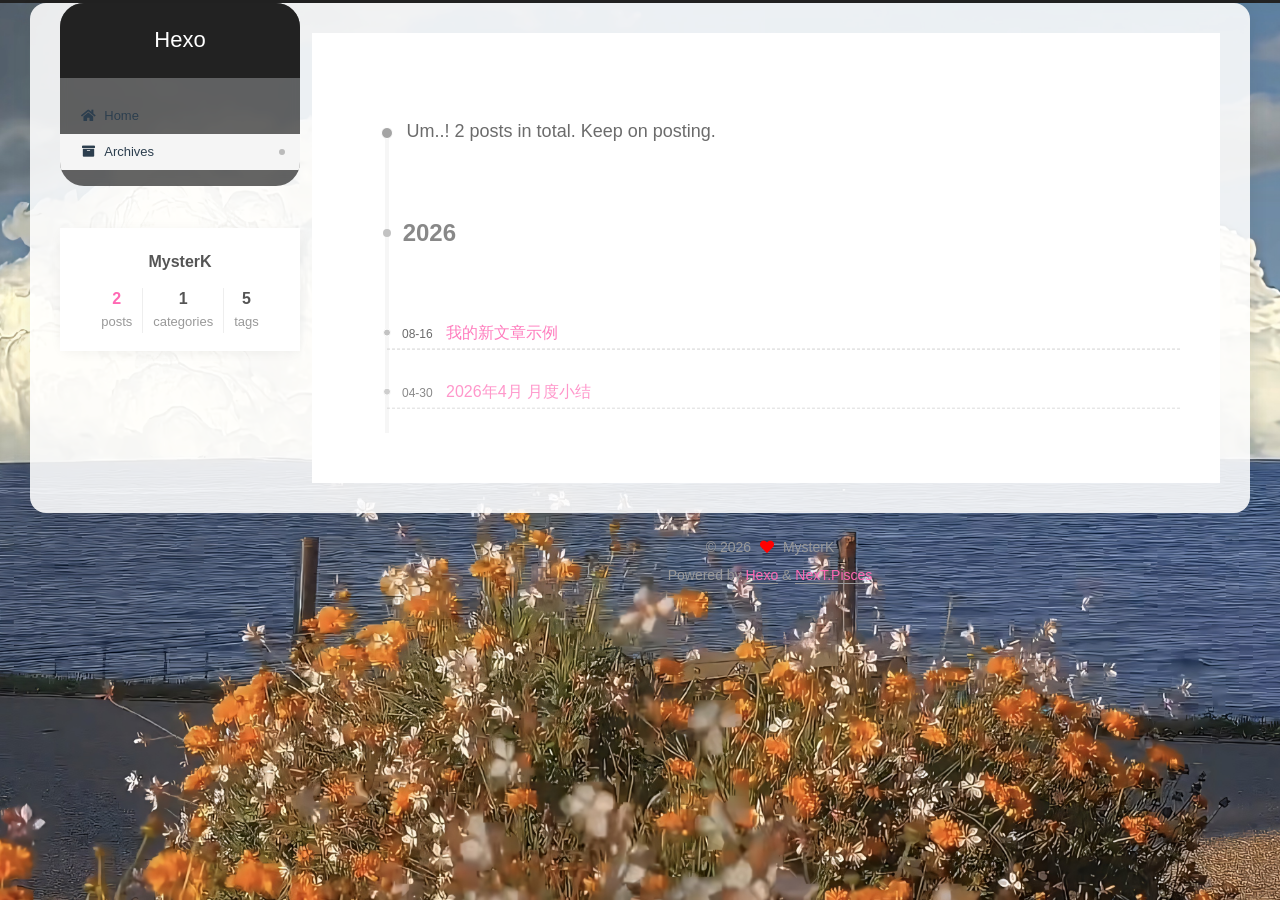
==== commit 0f3bafe7: "Site updated: 2026-08-16 16:55:31" ====
--- a/archives/index.html
+++ b/archives/index.html
@@ -148,13 +148,33 @@
   <div class="post-block">
     <div class="posts-collapse">
       <div class="collection-title">
-        <span class="collection-header">Um..! 1 post. Keep on posting.</span>
+        <span class="collection-header">Um..! 2 posts in total. Keep on posting.</span>
       </div>
 
       
     <div class="collection-year">
       <span class="collection-header">2026</span>
     </div>
+
+  <article itemscope itemtype="http://schema.org/Article">
+    <header class="post-header">
+
+      <div class="post-meta">
+        <time itemprop="dateCreated"
+              datetime="2026-08-16T16:50:22+08:00"
+              content="2026-08-16">
+          08-16
+        </time>
+      </div>
+
+      <div class="post-title">
+          <a class="post-title-link" href="/2026/08/16/%E6%88%91%E7%9A%84%E6%96%B0%E6%96%87%E7%AB%A0%E7%A4%BA%E4%BE%8B/" itemprop="url">
+            <span itemprop="name">我的新文章示例</span>
+          </a>
+      </div>
+
+    </header>
+  </article>
 
   <article itemscope itemtype="http://schema.org/Article">
     <header class="post-header">
@@ -248,12 +268,16 @@
       <div class="site-state-item site-state-posts">
           <a href="/archives/">
         
-          <span class="site-state-item-count">1</span>
+          <span class="site-state-item-count">2</span>
           <span class="site-state-item-name">posts</span>
         </a>
       </div>
+      <div class="site-state-item site-state-categories">
+        <span class="site-state-item-count">1</span>
+        <span class="site-state-item-name">categories</span>
+      </div>
       <div class="site-state-item site-state-tags">
-        <span class="site-state-item-count">3</span>
+        <span class="site-state-item-count">5</span>
         <span class="site-state-item-name">tags</span>
       </div>
   </nav>
--- a/css/main.css
+++ b/css/main.css
@@ -1168,7 +1168,7 @@
 }
 .links-of-author a::before,
 .links-of-author span.exturl::before {
-  background: #0f94c1;
+  background: #98ff9f;
   border-radius: 50%;
   content: ' ';
   display: inline-block;
